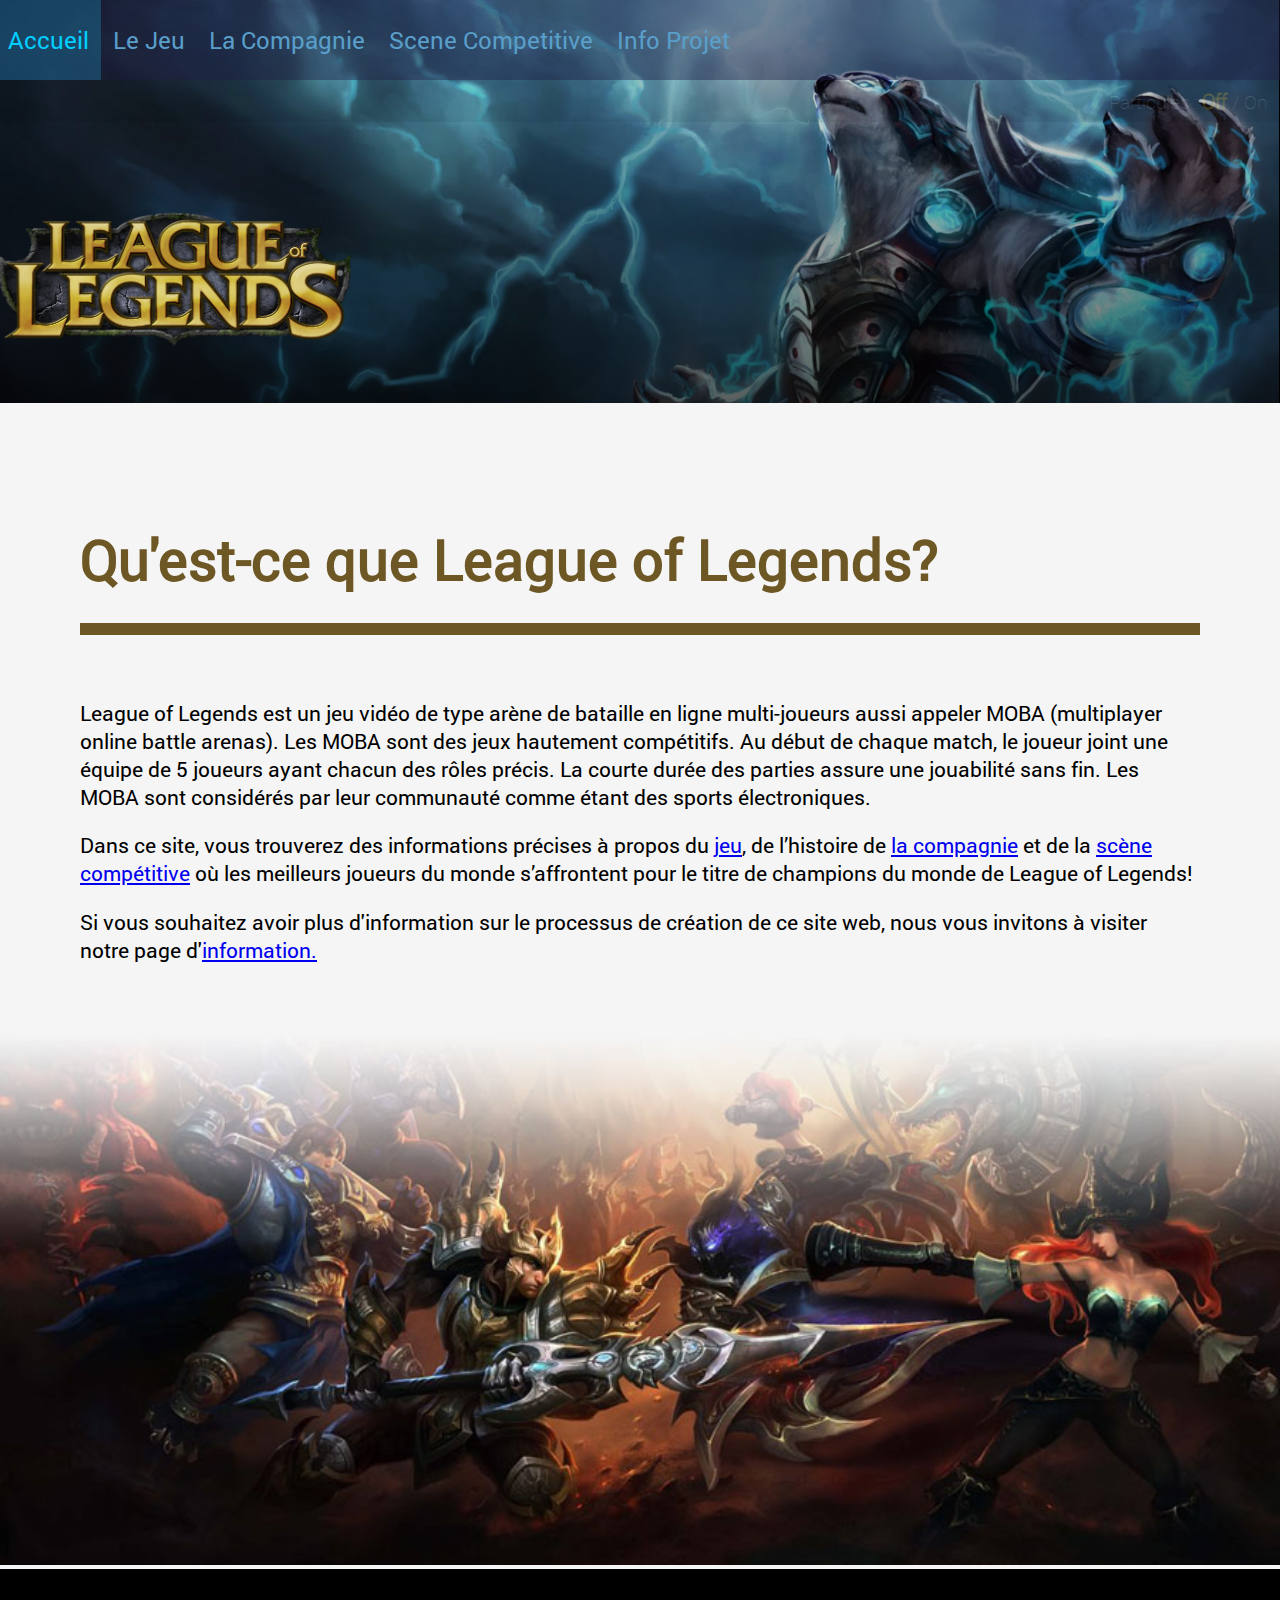
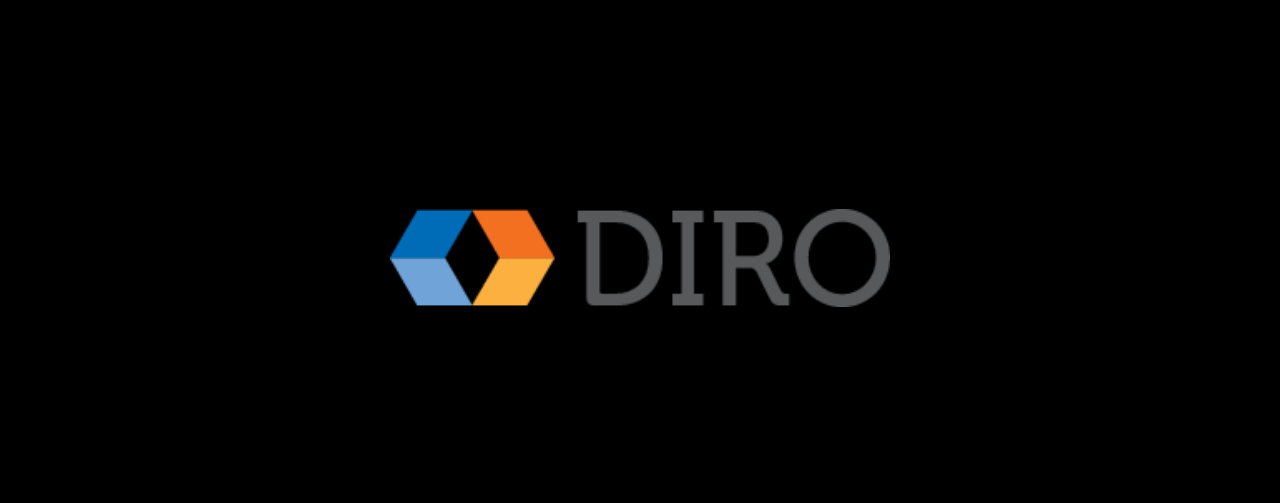
==== IFT-1005_Devoir_1/index.html @ 90728cc6 "Added files via upload" ====
<!DOCTYPE html>
<html xmlns="http://www.w3.org/1999/xhtml">
    <head>
        <title>Accueil</title>
        <meta charset="UTF-8">
        <link rel="stylesheet" type="text/css" href="css/stylesheet.css">
        <script type="text/javascript" src="js/Particles.js"></script>
    </head>
    <body onload="setParticles('rgb(255,100,100)',180)">
    	<div id="accueil">
	    	<div class="background-image"></div>
	    	<div class="site">

	    		<!-- Menu principal et Logo -->
	    		<header>

	    			<!-- Menu principal-->
	    			<div class="main-menu">
	    				<div class="inner">
	    					<ul>
	    						<li class="active" ><a href="">Accueil</a></li>
	    						<li><a href="pages/le_jeu.html">Le Jeu</a></li>
	    						<li><a href="pages/la_compagnie.html">La Compagnie</a></li>
	    						<li><a href="pages/scene_competitive.html">Scene Competitive</a></li>
	    						<li><a href="pages/a_propos.html">Info Projet</a></li>
	    					</ul>
	    				</div>
	    			</div>
	    			
	    			<!-- Controllers : Animation -->
	    			<div class="section-particles-controllers">
	    				<div class="inner">
	    					<label>Particules : 
	    						<span class="active" onclick="particlesController(this, false)">Off</span>
	    						/
	    						<span onclick="particlesController(this, true)">On</span>
	    					</label>
	    				</div>
	    			</div>

	    			<!-- Le logo de notre sujet -->
	    			<div class="section-logo">
	    				<div class="inner">
	    					<img src="img/Logo.png"/>
	    				</div>
	    			</div>
	    		</header>


	    		<!-- Contenu du site web -->
	    		<div id="content">
	    			<div class="inner">
	    				<div class="content-box">
	    					<h1>Qu'est-ce que League of Legends?</h1>
	    					<hr/>
	    					<p>League of Legends est un jeu vidéo de type arène de bataille en ligne multi-joueurs aussi appeler MOBA (multiplayer online battle arenas). Les MOBA sont des jeux hautement compétitifs. Au début de chaque match, le joueur joint une équipe de 5 joueurs ayant chacun des rôles précis. La courte durée des parties assure une jouabilité sans fin. Les MOBA sont considérés par leur communauté comme étant des sports électroniques.</p>
							<p>Dans ce site, vous trouverez des informations précises à propos du <a href="pages/le_jeu.html">jeu</a>, de l’histoire de <a href="pages/la_compagnie.html"> la compagnie</a> et de la <a href="pages/scene_competitive.html">scène compétitive</a> où les meilleurs joueurs du monde s’affrontent pour le titre de champions du monde de League of Legends!</p>
							<p>Si vous souhaitez avoir plus d'information sur le processus de création de ce site web, nous vous invitons à visiter notre page d'<a href="pages/a_propos.html">information.</a></p>							
	    				</div>
	    				<img src="img/accueil_bottom_img.jpg">
	    			</div>
	    			<!-- Bas de page -->
    		    	<footer>
    					<img src="img/DIRO-logo.png"/>
    				</footer>
	    		</div>
	    	</div>
    	</div>





    	<!-- Canvas -->
    </body>
</html>
---- IFT-1005_Devoir_1/css/stylesheet.css ----
/*
 *	Structure general du site web (+fonts)
 *
 ******************************************************/

html{
	background : black;
}

body{
	margin: 0px;
}

.site{
	width: 100%;
}

.inner{
	max-width: 82em;
	margin: auto;
	padding: 0em;
}

#canvas, .background-image, .site{
	position: absolute;
	top:0em;
	left:0em;
}

.background-image 	{ z-index: 100; }
#canvas 			{ z-index: 200; }
.site 				{ z-index: 300; }


/*  Fonts */

@font-face {
    font-family: "Roboto-R";
    src: url(../fonts/Roboto-Regular.ttf);
}

@font-face {
    font-family: "Roboto-M";
    src: url(../fonts/Roboto-MediumItalic.ttf);
}

@font-face {
    font-family: "Roboto-T";
    src: url(../fonts/Roboto-Thin.ttf);
}

@font-face {
    font-family: "Roboto-B";
    src: url(../fonts/Roboto-Bold.ttf);
}


/*
 *	Images de fond
 *
 ******************************************************/

.background-image{
	width: 100%;
	height: 0;
	background-repeat: no-repeat;
	background-size: contain;
}

#accueil .background-image{
	background-image: -moz-linear-gradient(top, rgba(0, 0, 0, 0), rgb(0, 0, 0) 80%), url("../img/accueil_background_final.jpg");
	background-image: -o-linear-gradient(top, rgba(0, 0, 0, 0), rgb(0, 0, 0) 80%), url("../img/accueil_background_final.jpg");
	background-image: -webkit-linear-gradient(top, rgba(0, 0, 0, 0), rgb(0, 0, 0) 80%), url("../img/accueil_background_final.jpg");
	background-image: linear-gradient(top, rgba(0, 0, 0, 0), rgb(0, 0, 0) 80%), url("../img/accueil_background_final.jpg");
	padding-top: 62.52%; 	/* (img-height / img-width * width) */
                			/* (853 / 1280 * 100) */
}

#accueil .background-image{
	background-image: -moz-linear-gradient(top, rgba(0, 0, 0, 0), rgb(0, 0, 0) 80%), url("../img/accueil_background_final.jpg");
	background-image: -o-linear-gradient(top, rgba(0, 0, 0, 0), rgb(0, 0, 0) 80%), url("../img/accueil_background_final.jpg");
	background-image: -webkit-linear-gradient(top, rgba(0, 0, 0, 0), rgb(0, 0, 0) 80%), url("../img/accueil_background_final.jpg");
	background-image: linear-gradient(top, rgba(0, 0, 0, 0), rgb(0, 0, 0) 80%), url("../img/accueil_background_final.jpg");
	padding-top: 62.52%;
}

#accueil .background-image{
	background-image: -moz-linear-gradient(top, rgba(0, 0, 0, 0), rgb(0, 0, 0) 80%), url("../img/accueil_background_final.jpg");
	background-image: -o-linear-gradient(top, rgba(0, 0, 0, 0), rgb(0, 0, 0) 80%), url("../img/accueil_background_final.jpg");
	background-image: -webkit-linear-gradient(top, rgba(0, 0, 0, 0), rgb(0, 0, 0) 80%), url("../img/accueil_background_final.jpg");
	background-image: linear-gradient(top, rgba(0, 0, 0, 0), rgb(0, 0, 0) 80%), url("../img/accueil_background_final.jpg");
	padding-top: 62.52%;
}

#accueil .background-image{
	background-image: -moz-linear-gradient(top, rgba(0, 0, 0, 0), rgb(0, 0, 0) 80%), url("../img/accueil_background_final.jpg");
	background-image: -o-linear-gradient(top, rgba(0, 0, 0, 0), rgb(0, 0, 0) 80%), url("../img/accueil_background_final.jpg");
	background-image: -webkit-linear-gradient(top, rgba(0, 0, 0, 0), rgb(0, 0, 0) 80%), url("../img/accueil_background_final.jpg");
	background-image: linear-gradient(top, rgba(0, 0, 0, 0), rgb(0, 0, 0) 80%), url("../img/accueil_background_final.jpg");
	padding-top: 62.52%;
}

#accueil .background-image{
	background-image: -moz-linear-gradient(top, rgba(0, 0, 0, 0), rgb(0, 0, 0) 80%), url("../img/accueil_background_final.jpg");
	background-image: -o-linear-gradient(top, rgba(0, 0, 0, 0), rgb(0, 0, 0) 80%), url("../img/accueil_background_final.jpg");
	background-image: -webkit-linear-gradient(top, rgba(0, 0, 0, 0), rgb(0, 0, 0) 80%), url("../img/accueil_background_final.jpg");
	background-image: linear-gradient(top, rgba(0, 0, 0, 0), rgb(0, 0, 0) 80%), url("../img/accueil_background_final.jpg");
	padding-top: 62.52%;
}


/*
 *	Menu Principal
 *
 ******************************************************/

/*	menu  */
.main-menu{
	height: 5em;
	background : rgba(29, 26, 62, 0.46);
}      

.main-menu ul{
	margin:0em;
	padding:0em;
}

.main-menu li{
	display: inline-block;
	transition: background-color 0.5s;
	margin-left: -0.25em;
}

.main-menu li a{
    padding: 1em 0.5em;
	display:block;
	color:#599FCA;
	font-size: 1.5em;
	text-decoration: none;
	font-family: "Roboto-R";
	transition: color 0.5s;

}

.main-menu li:hover, .main-menu li.active{
	background-color: rgba(31, 180, 234, 0.26);
}

.main-menu li:hover a, .main-menu li.active a{
	color: #00CEFF;
}

/*
 *	Logo
 *
 ******************************************************/

.section-logo img{
	height: 181px;
    margin-top: 4em;
    margin-left: -1.45em;
    margin-bottom: 2em;
}

footer {
	text-align: center;	
}
#content footer img{
	width: 500px;
	margin-bottom: 12em;
}

/*  Controllers  */

.section-particles-controllers{
	font-family: Roboto-T, Helvetica, Arial, sans-serif;
	color: #b1bcc2;
	text-align: right;
	padding: 0.5em 0.8em;
	opacity : 0.2;
	filter: alpha(opacity=20);
	background: rgba(0, 0, 0, 0.34);
	transition: opacity 0.8s, filter 0.8s;
}

.section-particles-controllers label{
	font-size: 1.2em;
}

.section-particles-controllers span{
	cursor: pointer;
	transition: color 0.4s;
}

.section-particles-controllers .active{
	font-weight: bold;
	font-size: 105%;
	color:gold;
}

.section-particles-controllers:hover{
	opacity:1;
	filter: alpha(opacity=100);
}

.section-particles-controllers span:hover{
	color:gold;
}

@media screen and (max-width: 800px), handheld {
    .section-particles-controllers, #canvas{
    	display:none;
    }
}





 /*
 *	Contenu
 *
 ******************************************************/

#content .inner{
	background-color: #F5F5F5;
	margin-bottom: 15em;
}

#content .content-box{
    padding: 5em;
    padding-bottom: 0em;
}

#content h1{
	color: #6D5724;
	font-family: "Roboto-R";
	font-size: 3.5em;
	margin-bottom: 0.5em;

}

#content hr{
	border: none;
    height: 12px;
    background-color: #6D5724;
    margin-bottom: 4em;
      
}

#content img{
	width:100%;
}

#content p{
	word-wrap: break-word;
	font-family:"Roboto-R";
	font-size: 1.3em;
}
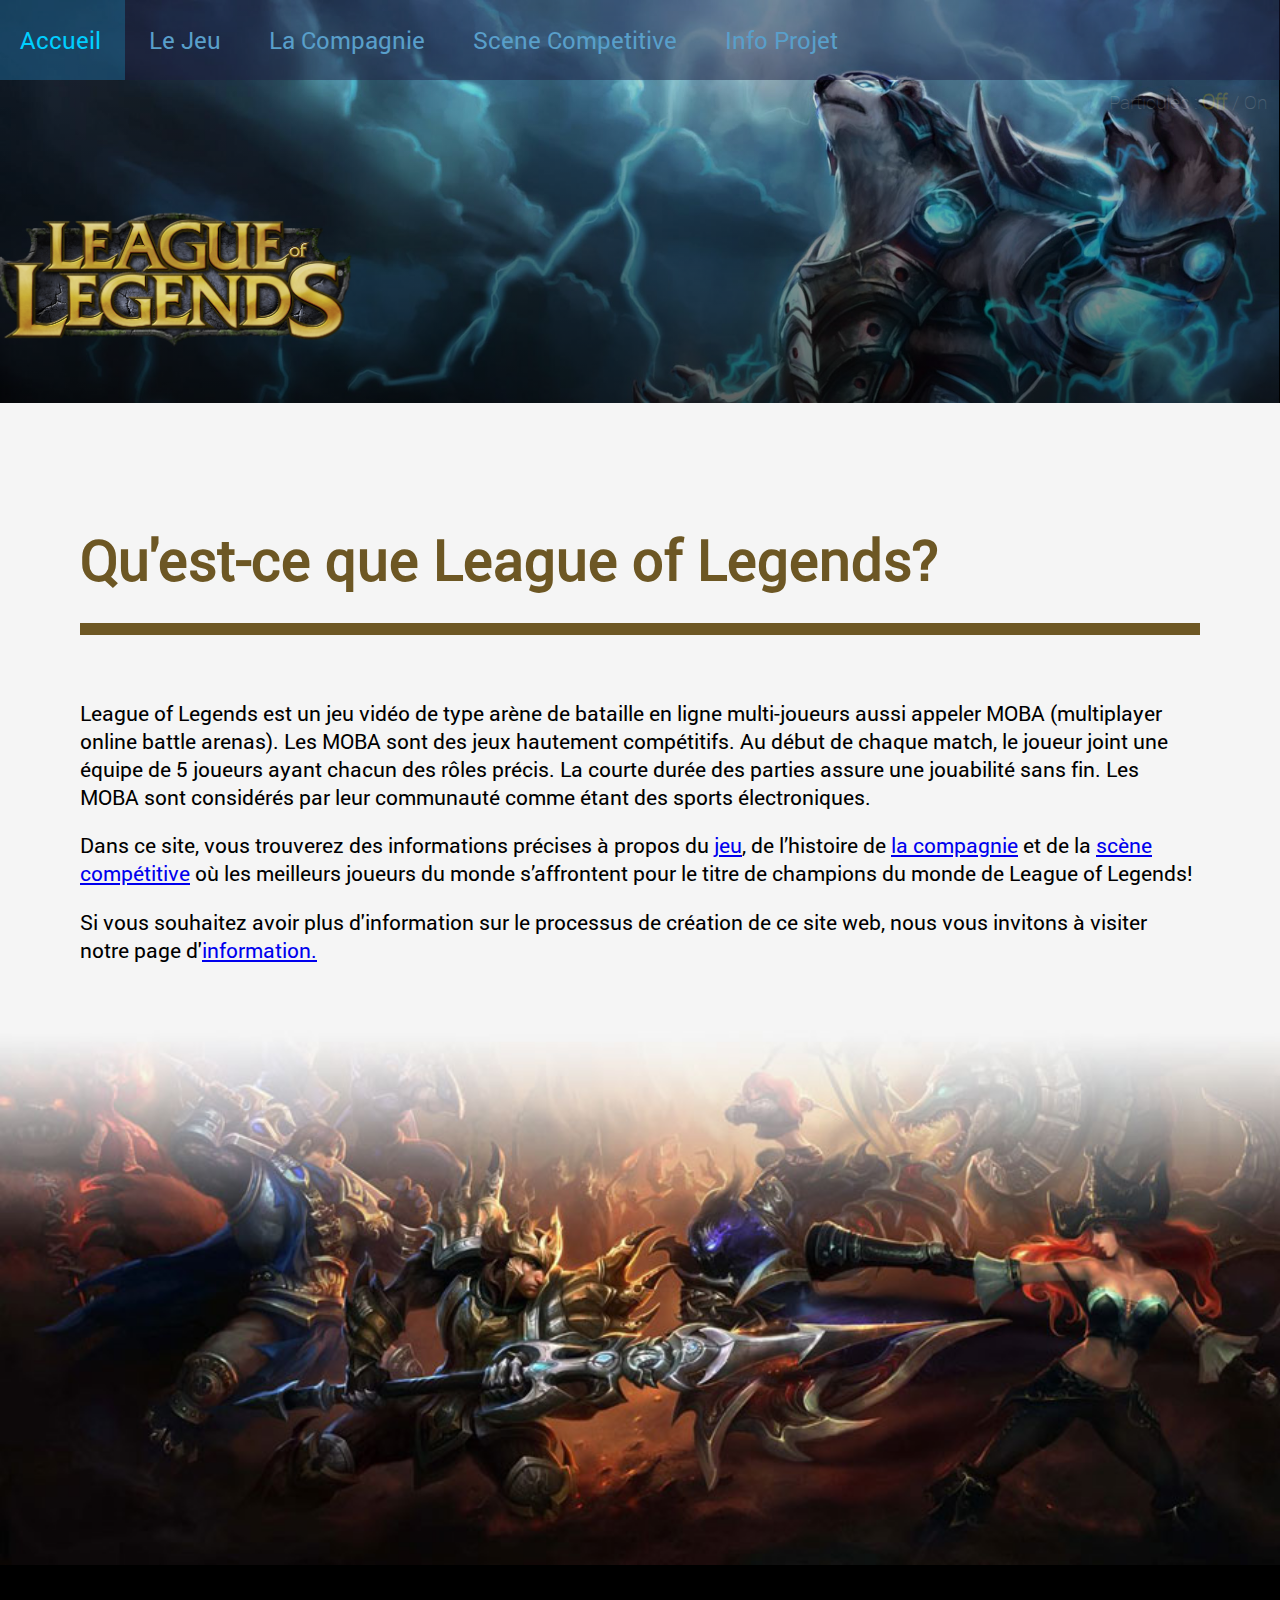
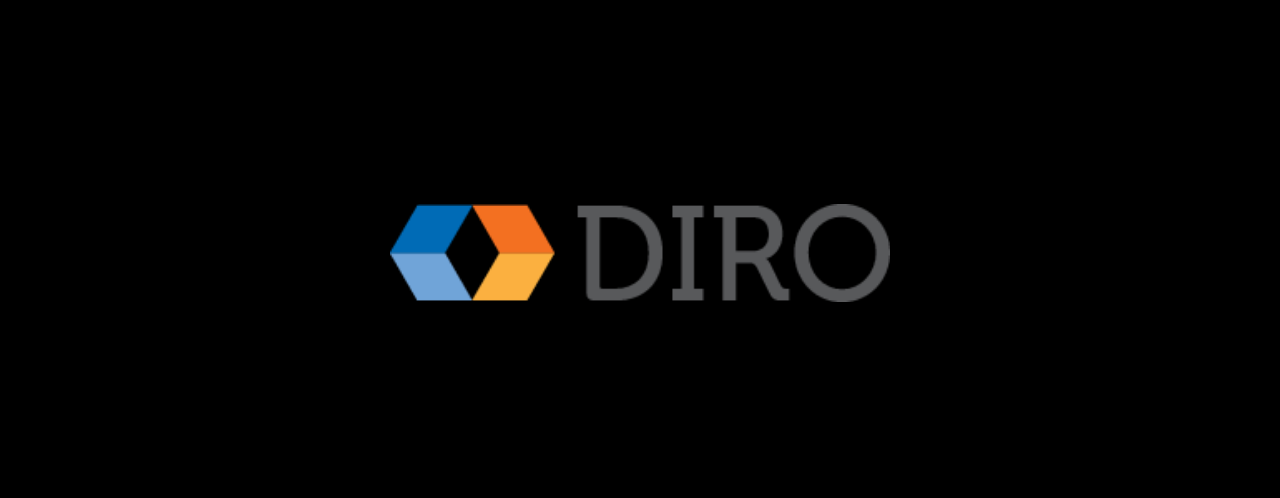
==== commit 1bfb6e91: "J'ai réorganisé le code dans le stylesheet." ====
--- a/IFT-1005_Devoir_1/index.html
+++ b/IFT-1005_Devoir_1/index.html
@@ -6,7 +6,7 @@
         <link rel="stylesheet" type="text/css" href="css/stylesheet.css">
         <script type="text/javascript" src="js/Particles.js"></script>
     </head>
-    <body onload="setParticles('rgb(255,100,100)',180)">
+    <body onload="setParticles('rgb(100,100,255)',180)">
     	<div id="accueil">
 	    	<div class="background-image"></div>
 	    	<div class="site">
--- a/IFT-1005_Devoir_1/css/stylesheet.css
+++ b/IFT-1005_Devoir_1/css/stylesheet.css
@@ -77,6 +77,187 @@
                 			/* (853 / 1280 * 100) */
 }
 
+
+/*
+ *	Menu Principal
+ *
+ ******************************************************/
+
+/*	menu  */
+.main-menu{
+	height: 5em;
+	background : rgba(29, 26, 62, 0.46);
+}      
+
+.main-menu ul{
+	margin:0em;
+	padding:0em;
+}
+
+.main-menu li{
+	display: inline-block;
+	transition: background-color 0.5s;
+	margin-left: -0.25em;
+}
+
+.main-menu li a{
+    padding: 1em 1em;
+	display:block;
+	color:#599FCA;
+	font-size: 1.5em;
+	text-decoration: none;
+	font-family: "Roboto-R";
+	transition: color 0.5s;
+
+}
+
+.main-menu li:hover, .main-menu li.active{
+	background-color: rgba(31, 180, 234, 0.26);
+}
+
+.main-menu li:hover a, .main-menu li.active a{
+	color: #00CEFF;
+}
+
+
+
+/*  Controllers  */
+
+.section-particles-controllers{
+	font-family: Roboto-T, Helvetica, Arial, sans-serif;
+	color: #e1e1e1;
+	text-align: right;
+	padding: 0.5em 0.8em;
+	opacity : 0.2;
+	filter: alpha(opacity=20);
+	transition: opacity 0.8s, filter 0.8s;
+}
+
+.section-particles-controllers label{
+	font-size: 1.2em;
+}
+
+.section-particles-controllers span{
+	cursor: pointer;
+	transition: color 0.4s;
+}
+
+.section-particles-controllers .active{
+	font-weight: bold;
+	font-size: 105%;
+	color:gold;
+}
+
+.section-particles-controllers:hover{
+	opacity:1;
+	filter: alpha(opacity=100);
+}
+
+.section-particles-controllers span:hover{
+	color:gold;
+}
+
+@media screen and (max-width: 800px), handheld {
+    .section-particles-controllers, #canvas{
+    	display:none;
+    }
+}
+
+
+
+
+
+/*
+ *	Logo
+ *
+ ******************************************************/
+
+.section-logo img{
+	height: 181px;
+    margin-top: 4em;
+    margin-left: -1.45em;
+    margin-bottom: 2em;
+}
+
+footer {
+	text-align: center;	
+}
+
+#content footer img{
+	width: 500px;
+	margin-bottom: 12em;
+}
+
+
+
+
+ /*
+ *	Contenu
+ *
+ ******************************************************/
+
+#content .inner{
+	background-color: #F5F5F5;
+	margin-bottom: 15em;
+}
+
+#content .content-box{
+    padding: 5em;
+    padding-bottom: 0em;
+}
+
+#content h1{
+	color: #6D5724;
+	font-family: "Roboto-R";
+	font-size: 3.5em;
+	margin-bottom: 0.5em;
+
+}
+
+#content hr{
+	border: none;
+    height: 12px;
+    background-color: #6D5724;
+    margin-bottom: 4em;
+      
+}
+
+#content img{
+	width:100%;
+	margin-bottom: -5px;
+}
+
+#content p{
+	word-wrap: break-word;
+	font-family:"Roboto-R";
+	font-size: 1.3em;
+}
+
+
+
+ /*
+ *	Adjustements
+ *
+ ******************************************************/
+
+/* Backgrounds per page */
+
+#jeu .background-image{
+	background-image: -moz-linear-gradient(top, rgba(0, 0, 0, 0), rgb(0, 0, 0) 80%), url("../img/jeu_background_final.jpg");
+	background-image: -o-linear-gradient(top, rgba(0, 0, 0, 0), rgb(0, 0, 0) 80%), url("../img/jeu_background_final.jpg");
+	background-image: -webkit-linear-gradient(top, rgba(0, 0, 0, 0), rgb(0, 0, 0) 80%), url("../img/jeu_background_final.jpg");
+	background-image: linear-gradient(top, rgba(0, 0, 0, 0), rgb(0, 0, 0) 80%), url("../img/jeu_background_final.jpg");
+	padding-top: 37.33%;
+}
+
+#compagnie .background-image{
+	background-image: -moz-linear-gradient(top, rgba(0, 0, 0, 0), rgb(0, 0, 0) 80%), url("../img/compagnie_background_final.jpg");
+	background-image: -o-linear-gradient(top, rgba(0, 0, 0, 0), rgb(0, 0, 0) 80%), url("../img/compagnie_background_final.jpg");
+	background-image: -webkit-linear-gradient(top, rgba(0, 0, 0, 0), rgb(0, 0, 0) 80%), url("../img/compagnie_background_final.jpg");
+	background-image: linear-gradient(top, rgba(0, 0, 0, 0), rgb(0, 0, 0) 80%), url("../img/compagnie_background_final.jpg");
+	padding-top: 49.5%;
+}
+
 #accueil .background-image{
 	background-image: -moz-linear-gradient(top, rgba(0, 0, 0, 0), rgb(0, 0, 0) 80%), url("../img/accueil_background_final.jpg");
 	background-image: -o-linear-gradient(top, rgba(0, 0, 0, 0), rgb(0, 0, 0) 80%), url("../img/accueil_background_final.jpg");
@@ -93,172 +274,50 @@
 	padding-top: 62.52%;
 }
 
-#accueil .background-image{
-	background-image: -moz-linear-gradient(top, rgba(0, 0, 0, 0), rgb(0, 0, 0) 80%), url("../img/accueil_background_final.jpg");
-	background-image: -o-linear-gradient(top, rgba(0, 0, 0, 0), rgb(0, 0, 0) 80%), url("../img/accueil_background_final.jpg");
-	background-image: -webkit-linear-gradient(top, rgba(0, 0, 0, 0), rgb(0, 0, 0) 80%), url("../img/accueil_background_final.jpg");
-	background-image: linear-gradient(top, rgba(0, 0, 0, 0), rgb(0, 0, 0) 80%), url("../img/accueil_background_final.jpg");
-	padding-top: 62.52%;
-}
-
-#accueil .background-image{
-	background-image: -moz-linear-gradient(top, rgba(0, 0, 0, 0), rgb(0, 0, 0) 80%), url("../img/accueil_background_final.jpg");
-	background-image: -o-linear-gradient(top, rgba(0, 0, 0, 0), rgb(0, 0, 0) 80%), url("../img/accueil_background_final.jpg");
-	background-image: -webkit-linear-gradient(top, rgba(0, 0, 0, 0), rgb(0, 0, 0) 80%), url("../img/accueil_background_final.jpg");
-	background-image: linear-gradient(top, rgba(0, 0, 0, 0), rgb(0, 0, 0) 80%), url("../img/accueil_background_final.jpg");
-	padding-top: 62.52%;
-}
-
-
-/*
- *	Menu Principal
- *
- ******************************************************/
-
-/*	menu  */
-.main-menu{
-	height: 5em;
-	background : rgba(29, 26, 62, 0.46);
-}      
-
-.main-menu ul{
-	margin:0em;
-	padding:0em;
-}
-
-.main-menu li{
-	display: inline-block;
-	transition: background-color 0.5s;
-	margin-left: -0.25em;
-}
-
-.main-menu li a{
-    padding: 1em 0.5em;
-	display:block;
-	color:#599FCA;
-	font-size: 1.5em;
-	text-decoration: none;
-	font-family: "Roboto-R";
-	transition: color 0.5s;
-
-}
-
-.main-menu li:hover, .main-menu li.active{
-	background-color: rgba(31, 180, 234, 0.26);
-}
-
-.main-menu li:hover a, .main-menu li.active a{
-	color: #00CEFF;
-}
-
-/*
- *	Logo
- *
- ******************************************************/
-
-.section-logo img{
-	height: 181px;
-    margin-top: 4em;
-    margin-left: -1.45em;
-    margin-bottom: 2em;
-}
-
-footer {
-	text-align: center;	
-}
-#content footer img{
-	width: 500px;
-	margin-bottom: 12em;
-}
-
-/*  Controllers  */
-
-.section-particles-controllers{
-	font-family: Roboto-T, Helvetica, Arial, sans-serif;
-	color: #b1bcc2;
-	text-align: right;
-	padding: 0.5em 0.8em;
-	opacity : 0.2;
-	filter: alpha(opacity=20);
-	background: rgba(0, 0, 0, 0.34);
-	transition: opacity 0.8s, filter 0.8s;
-}
-
-.section-particles-controllers label{
-	font-size: 1.2em;
-}
-
-.section-particles-controllers span{
-	cursor: pointer;
-	transition: color 0.4s;
-}
-
-.section-particles-controllers .active{
-	font-weight: bold;
-	font-size: 105%;
-	color:gold;
-}
-
-.section-particles-controllers:hover{
-	opacity:1;
-	filter: alpha(opacity=100);
-}
-
-.section-particles-controllers span:hover{
-	color:gold;
-}
-
-@media screen and (max-width: 800px), handheld {
-    .section-particles-controllers, #canvas{
-    	display:none;
-    }
-}
-
-
-
-
-
- /*
- *	Contenu
- *
- ******************************************************/
-
-#content .inner{
-	background-color: #F5F5F5;
-	margin-bottom: 15em;
-}
-
-#content .content-box{
-    padding: 5em;
-    padding-bottom: 0em;
-}
-
-#content h1{
-	color: #6D5724;
-	font-family: "Roboto-R";
-	font-size: 3.5em;
-	margin-bottom: 0.5em;
-
-}
-
-#content hr{
-	border: none;
-    height: 12px;
-    background-color: #6D5724;
-    margin-bottom: 4em;
-      
-}
-
-#content img{
-	width:100%;
-}
-
-#content p{
-	word-wrap: break-word;
-	font-family:"Roboto-R";
-	font-size: 1.3em;
-}
-
-
-
-
+
+
+/* Menu : background-color */
+
+#jeu .main-menu{
+    background: rgba(7, 17, 3, 0.75);
+}
+
+#compagnie .main-menu{
+    background: rgba(207, 190, 0, 0.47);
+}
+
+
+
+/* Menu : links color */
+
+#jeu .main-menu li a{
+    color: #14602D;
+}
+
+#compagnie .main-menu li a{
+    color: #777629;
+}
+
+
+
+/* Menu : hover color */
+
+#jeu .main-menu li:hover, #jeu .main-menu li.active{
+    background: rgba(26, 132, 27, 0.3);
+}
+
+#jeu .main-menu li:hover a, #jeu .main-menu li.active a{
+	color: #57E17B;
+}
+
+#compagnie .main-menu li:hover, #compagnie .main-menu li.active{
+    background: rgba(255, 243, 0, 0.3);
+}
+
+#compagnie .main-menu li:hover a, #compagnie .main-menu li.active a{
+	color: #040500;
+}
+
+
+
+
